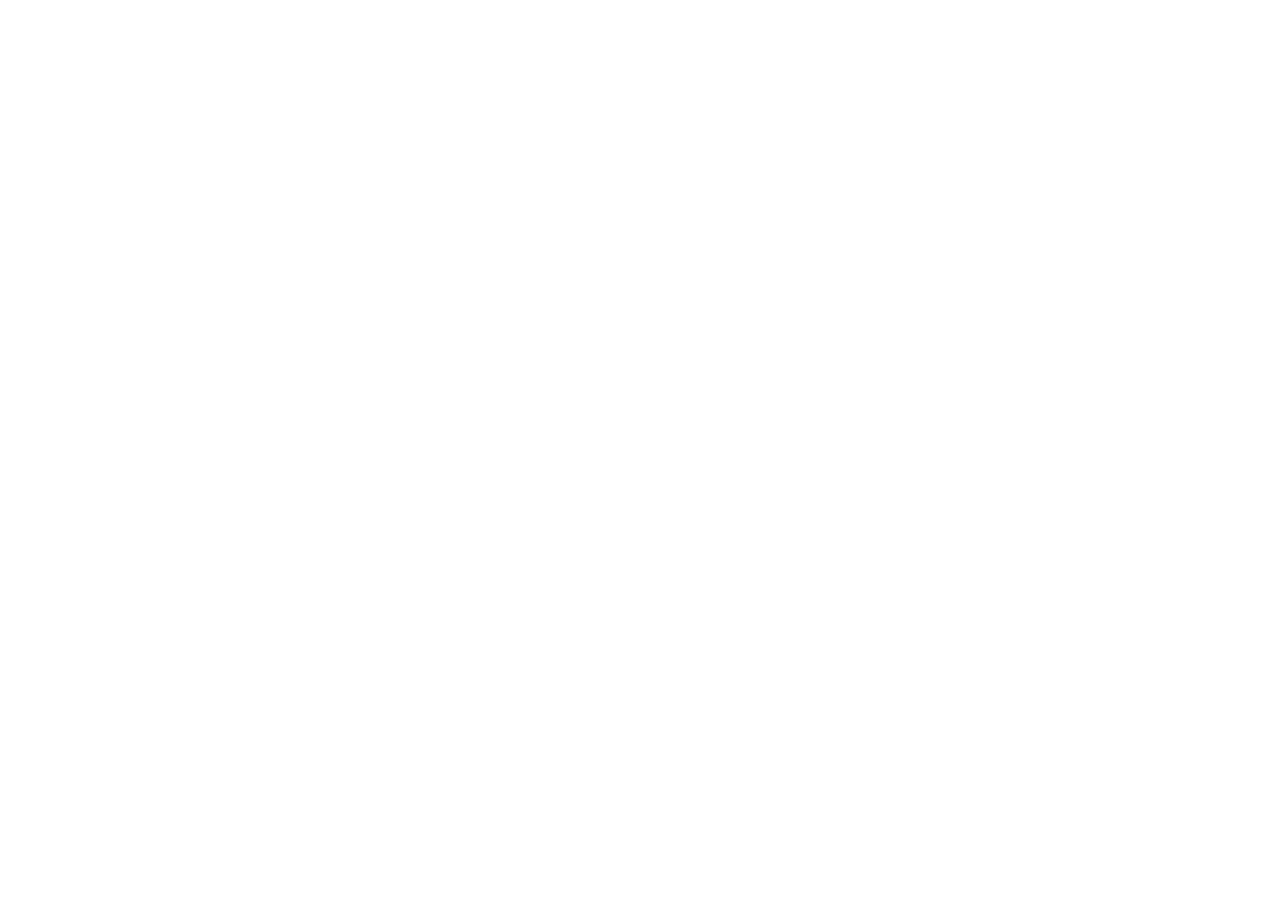
==== Donut-Project.html @ edb8982b "Museum of Candy Project" ====
<!DOCTYPE html>
<html lang="en">

<head>
    <meta charset="UTF-8">
    <meta name="viewport" content="width=device-width, initial-scale=1.0">
    <link rel="stylesheet" href="css/bootstrap.min.css">
    <title>Grid + Flexbox</title>
</head>

<body>

</body>

</html>
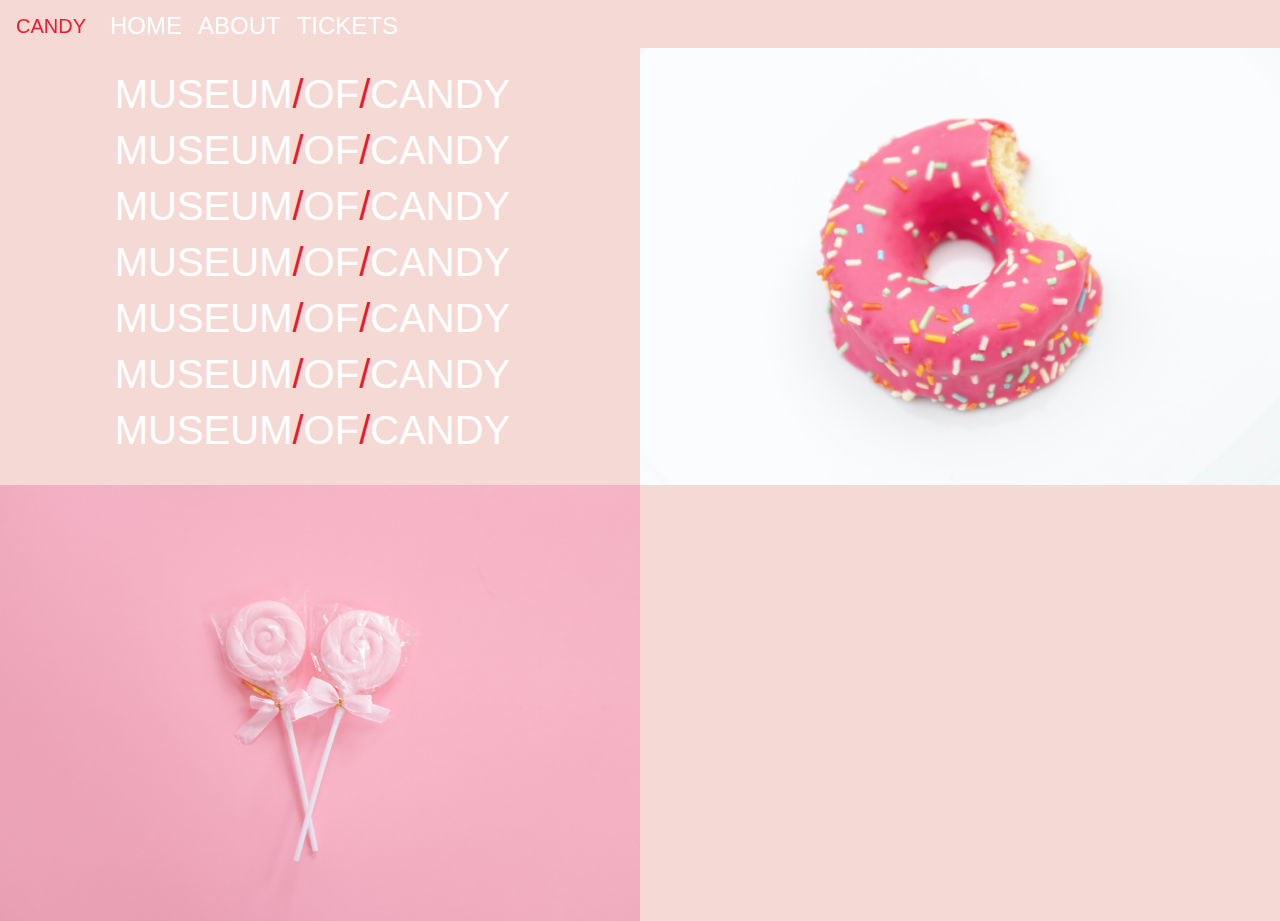
==== commit e01463ea: "Hero Section is added in Project 02" ====
--- a/Donut-Project.html
+++ b/Donut-Project.html
@@ -5,11 +5,69 @@
     <meta charset="UTF-8">
     <meta name="viewport" content="width=device-width, initial-scale=1.0">
     <link rel="stylesheet" href="css/bootstrap.min.css">
-    <title>Grid + Flexbox</title>
+    <link rel="stylesheet" href="css/all.min.css">
+    <link rel="stylesheet" href="css/app.css">
+    <title>Candy Museum</title>
 </head>
 
 <body>
 
+    <nav class="navbar navbar-dark navbar-expand-md py-0 fixed-top" id="mainNavbar">
+        <a href="#" class="navbar-brand">CANDY</a>
+        <button class="navbar-toggler" data-toggle="collapse" data-target="#navLinks" aria-label="Toggle navigation">
+            <span class="navbar-toggler-icon"></span>
+        </button>
+        <div class="collapse navbar-collapse" id="navLinks">
+            <ul class="navbar-nav">
+                <li class="nav-item">
+                    <a href="#" class="nav-link">HOME</a>
+                </li>
+                <li class="nav-item">
+                    <a href="#" class="nav-link">ABOUT</a>
+                </li>
+                <li class="nav-item">
+                    <a href="#" class="nav-link">TICKETS</a>
+                </li>
+            </ul>
+        </div>
+    </nav>
+
+    <section class="container-fluid px-0">
+        <div class="row align-items-center mt-5">
+            <div class="col-lg-6 px-0">
+                <div id="heading-group" class="text-center text-white d-none d-lg-block">
+                    <h1 class="">MUSEUM<span>/</span>OF<span>/</span>CANDY</h1>
+                    <h1 class="">MUSEUM<span>/</span>OF<span>/</span>CANDY</h1>
+                    <h1 class="">MUSEUM<span>/</span>OF<span>/</span>CANDY</h1>
+                    <h1 class="">MUSEUM<span>/</span>OF<span>/</span>CANDY</h1>
+                    <h1 class="">MUSEUM<span>/</span>OF<span>/</span>CANDY</h1>
+                    <h1 class="">MUSEUM<span>/</span>OF<span>/</span>CANDY</h1>
+                    <h1 class="">MUSEUM<span>/</span>OF<span>/</span>CANDY</h1>
+                </div>
+            </div>
+            <div class="col-lg-6 px-0">
+                <img class="img-fluid" src="img/8.jpg" alt="">
+            </div>
+        </div>
+    </section>
+
+    <section class="container-fluid px-0">
+        <div class="row">
+            <div class="col-md-6 px-0">
+                <img class="img-fluid" src="img/10.jpg" alt="">
+            </div>
+            <div class="col-md-6 px-0">
+
+            </div>
+        </div>
+    </section>
+
+
+    <!-- Scripts -->
+    <script src="js/all.min.js"></script>
+    <script src="js/bootstrap.min.js"></script>
+    <script src="js/jquery.min.js"></script>
+    <script src="js/popper.min.js"></script>
 </body>
 
 </html>--- a/css/all.min.css
+++ b/css/all.min.css
@@ -0,0 +1,5 @@
+/*!
+ * Font Awesome Free 5.10.1 by @fontawesome - https://fontawesome.com
+ * License - https://fontawesome.com/license/free (Icons: CC BY 4.0, Fonts: SIL OFL 1.1, Code: MIT License)
+ */
+.fa,.fab,.fad,.fal,.far,.fas{-moz-osx-font-smoothing:grayscale;-webkit-font-smoothing:antialiased;display:inline-block;font-style:normal;font-variant:normal;text-rendering:auto;line-height:1}.fa-lg{font-size:1.33333em;line-height:.75em;vertical-align:-.0667em}.fa-xs{font-size:.75em}.fa-sm{font-size:.875em}.fa-1x{font-size:1em}.fa-2x{font-size:2em}.fa-3x{font-size:3em}.fa-4x{font-size:4em}.fa-5x{font-size:5em}.fa-6x{font-size:6em}.fa-7x{font-size:7em}.fa-8x{font-size:8em}.fa-9x{font-size:9em}.fa-10x{font-size:10em}.fa-fw{text-align:center;width:1.25em}.fa-ul{list-style-type:none;margin-left:2.5em;padding-left:0}.fa-ul>li{position:relative}.fa-li{left:-2em;position:absolute;text-align:center;width:2em;line-height:inherit}.fa-border{border:.08em solid #eee;border-radius:.1em;padding:.2em .25em .15em}.fa-pull-left{float:left}.fa-pull-right{float:right}.fa.fa-pull-left,.fab.fa-pull-left,.fal.fa-pull-left,.far.fa-pull-left,.fas.fa-pull-left{margin-right:.3em}.fa.fa-pull-right,.fab.fa-pull-right,.fal.fa-pull-right,.far.fa-pull-right,.fas.fa-pull-right{margin-left:.3em}.fa-spin{-webkit-animation:fa-spin 2s linear infinite;animation:fa-spin 2s linear infinite}.fa-pulse{-webkit-animation:fa-spin 1s steps(8) infinite;animation:fa-spin 1s steps(8) infinite}@-webkit-keyframes fa-spin{0%{-webkit-transform:rotate(0deg);transform:rotate(0deg)}to{-webkit-transform:rotate(1turn);transform:rotate(1turn)}}@keyframes fa-spin{0%{-webkit-transform:rotate(0deg);transform:rotate(0deg)}to{-webkit-transform:rotate(1turn);transform:rotate(1turn)}}.fa-rotate-90{-ms-filter:"progid:DXImageTransform.Microsoft.BasicImage(rotation=1)";-webkit-transform:rotate(90deg);transform:rotate(90deg)}.fa-rotate-180{-ms-filter:"progid:DXImageTransform.Microsoft.BasicImage(rotation=2)";-webkit-transform:rotate(180deg);transform:rotate(180deg)}.fa-rotate-270{-ms-filter:"progid:DXImageTransform.Microsoft.BasicImage(rotation=3)";-webkit-transform:rotate(270deg);transform:rotate(270deg)}.fa-flip-horizontal{-ms-filter:"progid:DXImageTransform.Microsoft.BasicImage(rotation=0, mirror=1)";-webkit-transform:scaleX(-1);transform:scaleX(-1)}.fa-flip-vertical{-webkit-transform:scaleY(-1);transform:scaleY(-1)}.fa-flip-both,.fa-flip-horizontal.fa-flip-vertical,.fa-flip-vertical{-ms-filter:"progid:DXImageTransform.Microsoft.BasicImage(rotation=2, mirror=1)"}.fa-flip-both,.fa-flip-horizontal.fa-flip-vertical{-webkit-transform:scale(-1);transform:scale(-1)}:root .fa-flip-both,:root .fa-flip-horizontal,:root .fa-flip-vertical,:root .fa-rotate-90,:root .fa-rotate-180,:root .fa-rotate-270{-webkit-filter:none;filter:none}.fa-stack{display:inline-block;height:2em;line-height:2em;position:relative;vertical-align:middle;width:2.5em}.fa-stack-1x,.fa-stack-2x{left:0;position:absolute;text-align:center;width:100%}.fa-stack-1x{line-height:inherit}.fa-stack-2x{font-size:2em}.fa-inverse{color:#fff}.fa-500px:before{content:"\f26e"}.fa-accessible-icon:before{content:"\f368"}.fa-accusoft:before{content:"\f369"}.fa-acquisitions-incorporated:before{content:"\f6af"}.fa-ad:before{content:"\f641"}.fa-address-book:before{content:"\f2b9"}.fa-address-card:before{content:"\f2bb"}.fa-adjust:before{content:"\f042"}.fa-adn:before{content:"\f170"}.fa-adobe:before{content:"\f778"}.fa-adversal:before{content:"\f36a"}.fa-affiliatetheme:before{content:"\f36b"}.fa-air-freshener:before{content:"\f5d0"}.fa-airbnb:before{content:"\f834"}.fa-algolia:before{content:"\f36c"}.fa-align-center:before{content:"\f037"}.fa-align-justify:before{content:"\f039"}.fa-align-left:before{content:"\f036"}.fa-align-right:before{content:"\f038"}.fa-alipay:before{content:"\f642"}.fa-allergies:before{content:"\f461"}.fa-amazon:before{content:"\f270"}.fa-amazon-pay:before{content:"\f42c"}.fa-ambulance:before{content:"\f0f9"}.fa-american-sign-language-interpreting:before{content:"\f2a3"}.fa-amilia:before{content:"\f36d"}.fa-anchor:before{content:"\f13d"}.fa-android:before{content:"\f17b"}.fa-angellist:before{content:"\f209"}.fa-angle-double-down:before{content:"\f103"}.fa-angle-double-left:before{content:"\f100"}.fa-angle-double-right:before{content:"\f101"}.fa-angle-double-up:before{content:"\f102"}.fa-angle-down:before{content:"\f107"}.fa-angle-left:before{content:"\f104"}.fa-angle-right:before{content:"\f105"}.fa-angle-up:before{content:"\f106"}.fa-angry:before{content:"\f556"}.fa-angrycreative:before{content:"\f36e"}.fa-angular:before{content:"\f420"}.fa-ankh:before{content:"\f644"}.fa-app-store:before{content:"\f36f"}.fa-app-store-ios:before{content:"\f370"}.fa-apper:before{content:"\f371"}.fa-apple:before{content:"\f179"}.fa-apple-alt:before{content:"\f5d1"}.fa-apple-pay:before{content:"\f415"}.fa-archive:before{content:"\f187"}.fa-archway:before{content:"\f557"}.fa-arrow-alt-circle-down:before{content:"\f358"}.fa-arrow-alt-circle-left:before{content:"\f359"}.fa-arrow-alt-circle-right:before{content:"\f35a"}.fa-arrow-alt-circle-up:before{content:"\f35b"}.fa-arrow-circle-down:before{content:"\f0ab"}.fa-arrow-circle-left:before{content:"\f0a8"}.fa-arrow-circle-right:before{content:"\f0a9"}.fa-arrow-circle-up:before{content:"\f0aa"}.fa-arrow-down:before{content:"\f063"}.fa-arrow-left:before{content:"\f060"}.fa-arrow-right:before{content:"\f061"}.fa-arrow-up:before{content:"\f062"}.fa-arrows-alt:before{content:"\f0b2"}.fa-arrows-alt-h:before{content:"\f337"}.fa-arrows-alt-v:before{content:"\f338"}.fa-artstation:before{content:"\f77a"}.fa-assistive-listening-systems:before{content:"\f2a2"}.fa-asterisk:before{content:"\f069"}.fa-asymmetrik:before{content:"\f372"}.fa-at:before{content:"\f1fa"}.fa-atlas:before{content:"\f558"}.fa-atlassian:before{content:"\f77b"}.fa-atom:before{content:"\f5d2"}.fa-audible:before{content:"\f373"}.fa-audio-description:before{content:"\f29e"}.fa-autoprefixer:before{content:"\f41c"}.fa-avianex:before{content:"\f374"}.fa-aviato:before{content:"\f421"}.fa-award:before{content:"\f559"}.fa-aws:before{content:"\f375"}.fa-baby:before{content:"\f77c"}.fa-baby-carriage:before{content:"\f77d"}.fa-backspace:before{content:"\f55a"}.fa-backward:before{content:"\f04a"}.fa-bacon:before{content:"\f7e5"}.fa-balance-scale:before{content:"\f24e"}.fa-balance-scale-left:before{content:"\f515"}.fa-balance-scale-right:before{content:"\f516"}.fa-ban:before{content:"\f05e"}.fa-band-aid:before{content:"\f462"}.fa-bandcamp:before{content:"\f2d5"}.fa-barcode:before{content:"\f02a"}.fa-bars:before{content:"\f0c9"}.fa-baseball-ball:before{content:"\f433"}.fa-basketball-ball:before{content:"\f434"}.fa-bath:before{content:"\f2cd"}.fa-battery-empty:before{content:"\f244"}.fa-battery-full:before{content:"\f240"}.fa-battery-half:before{content:"\f242"}.fa-battery-quarter:before{content:"\f243"}.fa-battery-three-quarters:before{content:"\f241"}.fa-battle-net:before{content:"\f835"}.fa-bed:before{content:"\f236"}.fa-beer:before{content:"\f0fc"}.fa-behance:before{content:"\f1b4"}.fa-behance-square:before{content:"\f1b5"}.fa-bell:before{content:"\f0f3"}.fa-bell-slash:before{content:"\f1f6"}.fa-bezier-curve:before{content:"\f55b"}.fa-bible:before{content:"\f647"}.fa-bicycle:before{content:"\f206"}.fa-biking:before{content:"\f84a"}.fa-bimobject:before{content:"\f378"}.fa-binoculars:before{content:"\f1e5"}.fa-biohazard:before{content:"\f780"}.fa-birthday-cake:before{content:"\f1fd"}.fa-bitbucket:before{content:"\f171"}.fa-bitcoin:before{content:"\f379"}.fa-bity:before{content:"\f37a"}.fa-black-tie:before{content:"\f27e"}.fa-blackberry:before{content:"\f37b"}.fa-blender:before{content:"\f517"}.fa-blender-phone:before{content:"\f6b6"}.fa-blind:before{content:"\f29d"}.fa-blog:before{content:"\f781"}.fa-blogger:before{content:"\f37c"}.fa-blogger-b:before{content:"\f37d"}.fa-bluetooth:before{content:"\f293"}.fa-bluetooth-b:before{content:"\f294"}.fa-bold:before{content:"\f032"}.fa-bolt:before{content:"\f0e7"}.fa-bomb:before{content:"\f1e2"}.fa-bone:before{content:"\f5d7"}.fa-bong:before{content:"\f55c"}.fa-book:before{content:"\f02d"}.fa-book-dead:before{content:"\f6b7"}.fa-book-medical:before{content:"\f7e6"}.fa-book-open:before{content:"\f518"}.fa-book-reader:before{content:"\f5da"}.fa-bookmark:before{content:"\f02e"}.fa-bootstrap:before{content:"\f836"}.fa-border-all:before{content:"\f84c"}.fa-border-none:before{content:"\f850"}.fa-border-style:before{content:"\f853"}.fa-bowling-ball:before{content:"\f436"}.fa-box:before{content:"\f466"}.fa-box-open:before{content:"\f49e"}.fa-boxes:before{content:"\f468"}.fa-braille:before{content:"\f2a1"}.fa-brain:before{content:"\f5dc"}.fa-bread-slice:before{content:"\f7ec"}.fa-briefcase:before{content:"\f0b1"}.fa-briefcase-medical:before{content:"\f469"}.fa-broadcast-tower:before{content:"\f519"}.fa-broom:before{content:"\f51a"}.fa-brush:before{content:"\f55d"}.fa-btc:before{content:"\f15a"}.fa-buffer:before{content:"\f837"}.fa-bug:before{content:"\f188"}.fa-building:before{content:"\f1ad"}.fa-bullhorn:before{content:"\f0a1"}.fa-bullseye:before{content:"\f140"}.fa-burn:before{content:"\f46a"}.fa-buromobelexperte:before{content:"\f37f"}.fa-bus:before{content:"\f207"}.fa-bus-alt:before{content:"\f55e"}.fa-business-time:before{content:"\f64a"}.fa-buysellads:before{content:"\f20d"}.fa-calculator:before{content:"\f1ec"}.fa-calendar:before{content:"\f133"}.fa-calendar-alt:before{content:"\f073"}.fa-calendar-check:before{content:"\f274"}.fa-calendar-day:before{content:"\f783"}.fa-calendar-minus:before{content:"\f272"}.fa-calendar-plus:before{content:"\f271"}.fa-calendar-times:before{content:"\f273"}.fa-calendar-week:before{content:"\f784"}.fa-camera:before{content:"\f030"}.fa-camera-retro:before{content:"\f083"}.fa-campground:before{content:"\f6bb"}.fa-canadian-maple-leaf:before{content:"\f785"}.fa-candy-cane:before{content:"\f786"}.fa-cannabis:before{content:"\f55f"}.fa-capsules:before{content:"\f46b"}.fa-car:before{content:"\f1b9"}.fa-car-alt:before{content:"\f5de"}.fa-car-battery:before{content:"\f5df"}.fa-car-crash:before{content:"\f5e1"}.fa-car-side:before{content:"\f5e4"}.fa-caret-down:before{content:"\f0d7"}.fa-caret-left:before{content:"\f0d9"}.fa-caret-right:before{content:"\f0da"}.fa-caret-square-down:before{content:"\f150"}.fa-caret-square-left:before{content:"\f191"}.fa-caret-square-right:before{content:"\f152"}.fa-caret-square-up:before{content:"\f151"}.fa-caret-up:before{content:"\f0d8"}.fa-carrot:before{content:"\f787"}.fa-cart-arrow-down:before{content:"\f218"}.fa-cart-plus:before{content:"\f217"}.fa-cash-register:before{content:"\f788"}.fa-cat:before{content:"\f6be"}.fa-cc-amazon-pay:before{content:"\f42d"}.fa-cc-amex:before{content:"\f1f3"}.fa-cc-apple-pay:before{content:"\f416"}.fa-cc-diners-club:before{content:"\f24c"}.fa-cc-discover:before{content:"\f1f2"}.fa-cc-jcb:before{content:"\f24b"}.fa-cc-mastercard:before{content:"\f1f1"}.fa-cc-paypal:before{content:"\f1f4"}.fa-cc-stripe:before{content:"\f1f5"}.fa-cc-visa:before{content:"\f1f0"}.fa-centercode:before{content:"\f380"}.fa-centos:before{content:"\f789"}.fa-certificate:before{content:"\f0a3"}.fa-chair:before{content:"\f6c0"}.fa-chalkboard:before{content:"\f51b"}.fa-chalkboard-teacher:before{content:"\f51c"}.fa-charging-station:before{content:"\f5e7"}.fa-chart-area:before{content:"\f1fe"}.fa-chart-bar:before{content:"\f080"}.fa-chart-line:before{content:"\f201"}.fa-chart-pie:before{content:"\f200"}.fa-check:before{content:"\f00c"}.fa-check-circle:before{content:"\f058"}.fa-check-double:before{content:"\f560"}.fa-check-square:before{content:"\f14a"}.fa-cheese:before{content:"\f7ef"}.fa-chess:before{content:"\f439"}.fa-chess-bishop:before{content:"\f43a"}.fa-chess-board:before{content:"\f43c"}.fa-chess-king:before{content:"\f43f"}.fa-chess-knight:before{content:"\f441"}.fa-chess-pawn:before{content:"\f443"}.fa-chess-queen:before{content:"\f445"}.fa-chess-rook:before{content:"\f447"}.fa-chevron-circle-down:before{content:"\f13a"}.fa-chevron-circle-left:before{content:"\f137"}.fa-chevron-circle-right:before{content:"\f138"}.fa-chevron-circle-up:before{content:"\f139"}.fa-chevron-down:before{content:"\f078"}.fa-chevron-left:before{content:"\f053"}.fa-chevron-right:before{content:"\f054"}.fa-chevron-up:before{content:"\f077"}.fa-child:before{content:"\f1ae"}.fa-chrome:before{content:"\f268"}.fa-chromecast:before{content:"\f838"}.fa-church:before{content:"\f51d"}.fa-circle:before{content:"\f111"}.fa-circle-notch:before{content:"\f1ce"}.fa-city:before{content:"\f64f"}.fa-clinic-medical:before{content:"\f7f2"}.fa-clipboard:before{content:"\f328"}.fa-clipboard-check:before{content:"\f46c"}.fa-clipboard-list:before{content:"\f46d"}.fa-clock:before{content:"\f017"}.fa-clone:before{content:"\f24d"}.fa-closed-captioning:before{content:"\f20a"}.fa-cloud:before{content:"\f0c2"}.fa-cloud-download-alt:before{content:"\f381"}.fa-cloud-meatball:before{content:"\f73b"}.fa-cloud-moon:before{content:"\f6c3"}.fa-cloud-moon-rain:before{content:"\f73c"}.fa-cloud-rain:before{content:"\f73d"}.fa-cloud-showers-heavy:before{content:"\f740"}.fa-cloud-sun:before{content:"\f6c4"}.fa-cloud-sun-rain:before{content:"\f743"}.fa-cloud-upload-alt:before{content:"\f382"}.fa-cloudscale:before{content:"\f383"}.fa-cloudsmith:before{content:"\f384"}.fa-cloudversify:before{content:"\f385"}.fa-cocktail:before{content:"\f561"}.fa-code:before{content:"\f121"}.fa-code-branch:before{content:"\f126"}.fa-codepen:before{content:"\f1cb"}.fa-codiepie:before{content:"\f284"}.fa-coffee:before{content:"\f0f4"}.fa-cog:before{content:"\f013"}.fa-cogs:before{content:"\f085"}.fa-coins:before{content:"\f51e"}.fa-columns:before{content:"\f0db"}.fa-comment:before{content:"\f075"}.fa-comment-alt:before{content:"\f27a"}.fa-comment-dollar:before{content:"\f651"}.fa-comment-dots:before{content:"\f4ad"}.fa-comment-medical:before{content:"\f7f5"}.fa-comment-slash:before{content:"\f4b3"}.fa-comments:before{content:"\f086"}.fa-comments-dollar:before{content:"\f653"}.fa-compact-disc:before{content:"\f51f"}.fa-compass:before{content:"\f14e"}.fa-compress:before{content:"\f066"}.fa-compress-arrows-alt:before{content:"\f78c"}.fa-concierge-bell:before{content:"\f562"}.fa-confluence:before{content:"\f78d"}.fa-connectdevelop:before{content:"\f20e"}.fa-contao:before{content:"\f26d"}.fa-cookie:before{content:"\f563"}.fa-cookie-bite:before{content:"\f564"}.fa-copy:before{content:"\f0c5"}.fa-copyright:before{content:"\f1f9"}.fa-cotton-bureau:before{content:"\f89e"}.fa-couch:before{content:"\f4b8"}.fa-cpanel:before{content:"\f388"}.fa-creative-commons:before{content:"\f25e"}.fa-creative-commons-by:before{content:"\f4e7"}.fa-creative-commons-nc:before{content:"\f4e8"}.fa-creative-commons-nc-eu:before{content:"\f4e9"}.fa-creative-commons-nc-jp:before{content:"\f4ea"}.fa-creative-commons-nd:before{content:"\f4eb"}.fa-creative-commons-pd:before{content:"\f4ec"}.fa-creative-commons-pd-alt:before{content:"\f4ed"}.fa-creative-commons-remix:before{content:"\f4ee"}.fa-creative-commons-sa:before{content:"\f4ef"}.fa-creative-commons-sampling:before{content:"\f4f0"}.fa-creative-commons-sampling-plus:before{content:"\f4f1"}.fa-creative-commons-share:before{content:"\f4f2"}.fa-creative-commons-zero:before{content:"\f4f3"}.fa-credit-card:before{content:"\f09d"}.fa-critical-role:before{content:"\f6c9"}.fa-crop:before{content:"\f125"}.fa-crop-alt:before{content:"\f565"}.fa-cross:before{content:"\f654"}.fa-crosshairs:before{content:"\f05b"}.fa-crow:before{content:"\f520"}.fa-crown:before{content:"\f521"}.fa-crutch:before{content:"\f7f7"}.fa-css3:before{content:"\f13c"}.fa-css3-alt:before{content:"\f38b"}.fa-cube:before{content:"\f1b2"}.fa-cubes:before{content:"\f1b3"}.fa-cut:before{content:"\f0c4"}.fa-cuttlefish:before{content:"\f38c"}.fa-d-and-d:before{content:"\f38d"}.fa-d-and-d-beyond:before{content:"\f6ca"}.fa-dashcube:before{content:"\f210"}.fa-database:before{content:"\f1c0"}.fa-deaf:before{content:"\f2a4"}.fa-delicious:before{content:"\f1a5"}.fa-democrat:before{content:"\f747"}.fa-deploydog:before{content:"\f38e"}.fa-deskpro:before{content:"\f38f"}.fa-desktop:before{content:"\f108"}.fa-dev:before{content:"\f6cc"}.fa-deviantart:before{content:"\f1bd"}.fa-dharmachakra:before{content:"\f655"}.fa-dhl:before{content:"\f790"}.fa-diagnoses:before{content:"\f470"}.fa-diaspora:before{content:"\f791"}.fa-dice:before{content:"\f522"}.fa-dice-d20:before{content:"\f6cf"}.fa-dice-d6:before{content:"\f6d1"}.fa-dice-five:before{content:"\f523"}.fa-dice-four:before{content:"\f524"}.fa-dice-one:before{content:"\f525"}.fa-dice-six:before{content:"\f526"}.fa-dice-three:before{content:"\f527"}.fa-dice-two:before{content:"\f528"}.fa-digg:before{content:"\f1a6"}.fa-digital-ocean:before{content:"\f391"}.fa-digital-tachograph:before{content:"\f566"}.fa-directions:before{content:"\f5eb"}.fa-discord:before{content:"\f392"}.fa-discourse:before{content:"\f393"}.fa-divide:before{content:"\f529"}.fa-dizzy:before{content:"\f567"}.fa-dna:before{content:"\f471"}.fa-dochub:before{content:"\f394"}.fa-docker:before{content:"\f395"}.fa-dog:before{content:"\f6d3"}.fa-dollar-sign:before{content:"\f155"}.fa-dolly:before{content:"\f472"}.fa-dolly-flatbed:before{content:"\f474"}.fa-donate:before{content:"\f4b9"}.fa-door-closed:before{content:"\f52a"}.fa-door-open:before{content:"\f52b"}.fa-dot-circle:before{content:"\f192"}.fa-dove:before{content:"\f4ba"}.fa-download:before{content:"\f019"}.fa-draft2digital:before{content:"\f396"}.fa-drafting-compass:before{content:"\f568"}.fa-dragon:before{content:"\f6d5"}.fa-draw-polygon:before{content:"\f5ee"}.fa-dribbble:before{content:"\f17d"}.fa-dribbble-square:before{content:"\f397"}.fa-dropbox:before{content:"\f16b"}.fa-drum:before{content:"\f569"}.fa-drum-steelpan:before{content:"\f56a"}.fa-drumstick-bite:before{content:"\f6d7"}.fa-drupal:before{content:"\f1a9"}.fa-dumbbell:before{content:"\f44b"}.fa-dumpster:before{content:"\f793"}.fa-dumpster-fire:before{content:"\f794"}.fa-dungeon:before{content:"\f6d9"}.fa-dyalog:before{content:"\f399"}.fa-earlybirds:before{content:"\f39a"}.fa-ebay:before{content:"\f4f4"}.fa-edge:before{content:"\f282"}.fa-edit:before{content:"\f044"}.fa-egg:before{content:"\f7fb"}.fa-eject:before{content:"\f052"}.fa-elementor:before{content:"\f430"}.fa-ellipsis-h:before{content:"\f141"}.fa-ellipsis-v:before{content:"\f142"}.fa-ello:before{content:"\f5f1"}.fa-ember:before{content:"\f423"}.fa-empire:before{content:"\f1d1"}.fa-envelope:before{content:"\f0e0"}.fa-envelope-open:before{content:"\f2b6"}.fa-envelope-open-text:before{content:"\f658"}.fa-envelope-square:before{content:"\f199"}.fa-envira:before{content:"\f299"}.fa-equals:before{content:"\f52c"}.fa-eraser:before{content:"\f12d"}.fa-erlang:before{content:"\f39d"}.fa-ethereum:before{content:"\f42e"}.fa-ethernet:before{content:"\f796"}.fa-etsy:before{content:"\f2d7"}.fa-euro-sign:before{content:"\f153"}.fa-evernote:before{content:"\f839"}.fa-exchange-alt:before{content:"\f362"}.fa-exclamation:before{content:"\f12a"}.fa-exclamation-circle:before{content:"\f06a"}.fa-exclamation-triangle:before{content:"\f071"}.fa-expand:before{content:"\f065"}.fa-expand-arrows-alt:before{content:"\f31e"}.fa-expeditedssl:before{content:"\f23e"}.fa-external-link-alt:before{content:"\f35d"}.fa-external-link-square-alt:before{content:"\f360"}.fa-eye:before{content:"\f06e"}.fa-eye-dropper:before{content:"\f1fb"}.fa-eye-slash:before{content:"\f070"}.fa-facebook:before{content:"\f09a"}.fa-facebook-f:before{content:"\f39e"}.fa-facebook-messenger:before{content:"\f39f"}.fa-facebook-square:before{content:"\f082"}.fa-fan:before{content:"\f863"}.fa-fantasy-flight-games:before{content:"\f6dc"}.fa-fast-backward:before{content:"\f049"}.fa-fast-forward:before{content:"\f050"}.fa-fax:before{content:"\f1ac"}.fa-feather:before{content:"\f52d"}.fa-feather-alt:before{content:"\f56b"}.fa-fedex:before{content:"\f797"}.fa-fedora:before{content:"\f798"}.fa-female:before{content:"\f182"}.fa-fighter-jet:before{content:"\f0fb"}.fa-figma:before{content:"\f799"}.fa-file:before{content:"\f15b"}.fa-file-alt:before{content:"\f15c"}.fa-file-archive:before{content:"\f1c6"}.fa-file-audio:before{content:"\f1c7"}.fa-file-code:before{content:"\f1c9"}.fa-file-contract:before{content:"\f56c"}.fa-file-csv:before{content:"\f6dd"}.fa-file-download:before{content:"\f56d"}.fa-file-excel:before{content:"\f1c3"}.fa-file-export:before{content:"\f56e"}.fa-file-image:before{content:"\f1c5"}.fa-file-import:before{content:"\f56f"}.fa-file-invoice:before{content:"\f570"}.fa-file-invoice-dollar:before{content:"\f571"}.fa-file-medical:before{content:"\f477"}.fa-file-medical-alt:before{content:"\f478"}.fa-file-pdf:before{content:"\f1c1"}.fa-file-powerpoint:before{content:"\f1c4"}.fa-file-prescription:before{content:"\f572"}.fa-file-signature:before{content:"\f573"}.fa-file-upload:before{content:"\f574"}.fa-file-video:before{content:"\f1c8"}.fa-file-word:before{content:"\f1c2"}.fa-fill:before{content:"\f575"}.fa-fill-drip:before{content:"\f576"}.fa-film:before{content:"\f008"}.fa-filter:before{content:"\f0b0"}.fa-fingerprint:before{content:"\f577"}.fa-fire:before{content:"\f06d"}.fa-fire-alt:before{content:"\f7e4"}.fa-fire-extinguisher:before{content:"\f134"}.fa-firefox:before{content:"\f269"}.fa-first-aid:before{content:"\f479"}.fa-first-order:before{content:"\f2b0"}.fa-first-order-alt:before{content:"\f50a"}.fa-firstdraft:before{content:"\f3a1"}.fa-fish:before{content:"\f578"}.fa-fist-raised:before{content:"\f6de"}.fa-flag:before{content:"\f024"}.fa-flag-checkered:before{content:"\f11e"}.fa-flag-usa:before{content:"\f74d"}.fa-flask:before{content:"\f0c3"}.fa-flickr:before{content:"\f16e"}.fa-flipboard:before{content:"\f44d"}.fa-flushed:before{content:"\f579"}.fa-fly:before{content:"\f417"}.fa-folder:before{content:"\f07b"}.fa-folder-minus:before{content:"\f65d"}.fa-folder-open:before{content:"\f07c"}.fa-folder-plus:before{content:"\f65e"}.fa-font:before{content:"\f031"}.fa-font-awesome:before{content:"\f2b4"}.fa-font-awesome-alt:before{content:"\f35c"}.fa-font-awesome-flag:before{content:"\f425"}.fa-font-awesome-logo-full:before{content:"\f4e6"}.fa-fonticons:before{content:"\f280"}.fa-fonticons-fi:before{content:"\f3a2"}.fa-football-ball:before{content:"\f44e"}.fa-fort-awesome:before{content:"\f286"}.fa-fort-awesome-alt:before{content:"\f3a3"}.fa-forumbee:before{content:"\f211"}.fa-forward:before{content:"\f04e"}.fa-foursquare:before{content:"\f180"}.fa-free-code-camp:before{content:"\f2c5"}.fa-freebsd:before{content:"\f3a4"}.fa-frog:before{content:"\f52e"}.fa-frown:before{content:"\f119"}.fa-frown-open:before{content:"\f57a"}.fa-fulcrum:before{content:"\f50b"}.fa-funnel-dollar:before{content:"\f662"}.fa-futbol:before{content:"\f1e3"}.fa-galactic-republic:before{content:"\f50c"}.fa-galactic-senate:before{content:"\f50d"}.fa-gamepad:before{content:"\f11b"}.fa-gas-pump:before{content:"\f52f"}.fa-gavel:before{content:"\f0e3"}.fa-gem:before{content:"\f3a5"}.fa-genderless:before{content:"\f22d"}.fa-get-pocket:before{content:"\f265"}.fa-gg:before{content:"\f260"}.fa-gg-circle:before{content:"\f261"}.fa-ghost:before{content:"\f6e2"}.fa-gift:before{content:"\f06b"}.fa-gifts:before{content:"\f79c"}.fa-git:before{content:"\f1d3"}.fa-git-alt:before{content:"\f841"}.fa-git-square:before{content:"\f1d2"}.fa-github:before{content:"\f09b"}.fa-github-alt:before{content:"\f113"}.fa-github-square:before{content:"\f092"}.fa-gitkraken:before{content:"\f3a6"}.fa-gitlab:before{content:"\f296"}.fa-gitter:before{content:"\f426"}.fa-glass-cheers:before{content:"\f79f"}.fa-glass-martini:before{content:"\f000"}.fa-glass-martini-alt:before{content:"\f57b"}.fa-glass-whiskey:before{content:"\f7a0"}.fa-glasses:before{content:"\f530"}.fa-glide:before{content:"\f2a5"}.fa-glide-g:before{content:"\f2a6"}.fa-globe:before{content:"\f0ac"}.fa-globe-africa:before{content:"\f57c"}.fa-globe-americas:before{content:"\f57d"}.fa-globe-asia:before{content:"\f57e"}.fa-globe-europe:before{content:"\f7a2"}.fa-gofore:before{content:"\f3a7"}.fa-golf-ball:before{content:"\f450"}.fa-goodreads:before{content:"\f3a8"}.fa-goodreads-g:before{content:"\f3a9"}.fa-google:before{content:"\f1a0"}.fa-google-drive:before{content:"\f3aa"}.fa-google-play:before{content:"\f3ab"}.fa-google-plus:before{content:"\f2b3"}.fa-google-plus-g:before{content:"\f0d5"}.fa-google-plus-square:before{content:"\f0d4"}.fa-google-wallet:before{content:"\f1ee"}.fa-gopuram:before{content:"\f664"}.fa-graduation-cap:before{content:"\f19d"}.fa-gratipay:before{content:"\f184"}.fa-grav:before{content:"\f2d6"}.fa-greater-than:before{content:"\f531"}.fa-greater-than-equal:before{content:"\f532"}.fa-grimace:before{content:"\f57f"}.fa-grin:before{content:"\f580"}.fa-grin-alt:before{content:"\f581"}.fa-grin-beam:before{content:"\f582"}.fa-grin-beam-sweat:before{content:"\f583"}.fa-grin-hearts:before{content:"\f584"}.fa-grin-squint:before{content:"\f585"}.fa-grin-squint-tears:before{content:"\f586"}.fa-grin-stars:before{content:"\f587"}.fa-grin-tears:before{content:"\f588"}.fa-grin-tongue:before{content:"\f589"}.fa-grin-tongue-squint:before{content:"\f58a"}.fa-grin-tongue-wink:before{content:"\f58b"}.fa-grin-wink:before{content:"\f58c"}.fa-grip-horizontal:before{content:"\f58d"}.fa-grip-lines:before{content:"\f7a4"}.fa-grip-lines-vertical:before{content:"\f7a5"}.fa-grip-vertical:before{content:"\f58e"}.fa-gripfire:before{content:"\f3ac"}.fa-grunt:before{content:"\f3ad"}.fa-guitar:before{content:"\f7a6"}.fa-gulp:before{content:"\f3ae"}.fa-h-square:before{content:"\f0fd"}.fa-hacker-news:before{content:"\f1d4"}.fa-hacker-news-square:before{content:"\f3af"}.fa-hackerrank:before{content:"\f5f7"}.fa-hamburger:before{content:"\f805"}.fa-hammer:before{content:"\f6e3"}.fa-hamsa:before{content:"\f665"}.fa-hand-holding:before{content:"\f4bd"}.fa-hand-holding-heart:before{content:"\f4be"}.fa-hand-holding-usd:before{content:"\f4c0"}.fa-hand-lizard:before{content:"\f258"}.fa-hand-middle-finger:before{content:"\f806"}.fa-hand-paper:before{content:"\f256"}.fa-hand-peace:before{content:"\f25b"}.fa-hand-point-down:before{content:"\f0a7"}.fa-hand-point-left:before{content:"\f0a5"}.fa-hand-point-right:before{content:"\f0a4"}.fa-hand-point-up:before{content:"\f0a6"}.fa-hand-pointer:before{content:"\f25a"}.fa-hand-rock:before{content:"\f255"}.fa-hand-scissors:before{content:"\f257"}.fa-hand-spock:before{content:"\f259"}.fa-hands:before{content:"\f4c2"}.fa-hands-helping:before{content:"\f4c4"}.fa-handshake:before{content:"\f2b5"}.fa-hanukiah:before{content:"\f6e6"}.fa-hard-hat:before{content:"\f807"}.fa-hashtag:before{content:"\f292"}.fa-hat-wizard:before{content:"\f6e8"}.fa-haykal:before{content:"\f666"}.fa-hdd:before{content:"\f0a0"}.fa-heading:before{content:"\f1dc"}.fa-headphones:before{content:"\f025"}.fa-headphones-alt:before{content:"\f58f"}.fa-headset:before{content:"\f590"}.fa-heart:before{content:"\f004"}.fa-heart-broken:before{content:"\f7a9"}.fa-heartbeat:before{content:"\f21e"}.fa-helicopter:before{content:"\f533"}.fa-highlighter:before{content:"\f591"}.fa-hiking:before{content:"\f6ec"}.fa-hippo:before{content:"\f6ed"}.fa-hips:before{content:"\f452"}.fa-hire-a-helper:before{content:"\f3b0"}.fa-history:before{content:"\f1da"}.fa-hockey-puck:before{content:"\f453"}.fa-holly-berry:before{content:"\f7aa"}.fa-home:before{content:"\f015"}.fa-hooli:before{content:"\f427"}.fa-hornbill:before{content:"\f592"}.fa-horse:before{content:"\f6f0"}.fa-horse-head:before{content:"\f7ab"}.fa-hospital:before{content:"\f0f8"}.fa-hospital-alt:before{content:"\f47d"}.fa-hospital-symbol:before{content:"\f47e"}.fa-hot-tub:before{content:"\f593"}.fa-hotdog:before{content:"\f80f"}.fa-hotel:before{content:"\f594"}.fa-hotjar:before{content:"\f3b1"}.fa-hourglass:before{content:"\f254"}.fa-hourglass-end:before{content:"\f253"}.fa-hourglass-half:before{content:"\f252"}.fa-hourglass-start:before{content:"\f251"}.fa-house-damage:before{content:"\f6f1"}.fa-houzz:before{content:"\f27c"}.fa-hryvnia:before{content:"\f6f2"}.fa-html5:before{content:"\f13b"}.fa-hubspot:before{content:"\f3b2"}.fa-i-cursor:before{content:"\f246"}.fa-ice-cream:before{content:"\f810"}.fa-icicles:before{content:"\f7ad"}.fa-icons:before{content:"\f86d"}.fa-id-badge:before{content:"\f2c1"}.fa-id-card:before{content:"\f2c2"}.fa-id-card-alt:before{content:"\f47f"}.fa-igloo:before{content:"\f7ae"}.fa-image:before{content:"\f03e"}.fa-images:before{content:"\f302"}.fa-imdb:before{content:"\f2d8"}.fa-inbox:before{content:"\f01c"}.fa-indent:before{content:"\f03c"}.fa-industry:before{content:"\f275"}.fa-infinity:before{content:"\f534"}.fa-info:before{content:"\f129"}.fa-info-circle:before{content:"\f05a"}.fa-instagram:before{content:"\f16d"}.fa-intercom:before{content:"\f7af"}.fa-internet-explorer:before{content:"\f26b"}.fa-invision:before{content:"\f7b0"}.fa-ioxhost:before{content:"\f208"}.fa-italic:before{content:"\f033"}.fa-itch-io:before{content:"\f83a"}.fa-itunes:before{content:"\f3b4"}.fa-itunes-note:before{content:"\f3b5"}.fa-java:before{content:"\f4e4"}.fa-jedi:before{content:"\f669"}.fa-jedi-order:before{content:"\f50e"}.fa-jenkins:before{content:"\f3b6"}.fa-jira:before{content:"\f7b1"}.fa-joget:before{content:"\f3b7"}.fa-joint:before{content:"\f595"}.fa-joomla:before{content:"\f1aa"}.fa-journal-whills:before{content:"\f66a"}.fa-js:before{content:"\f3b8"}.fa-js-square:before{content:"\f3b9"}.fa-jsfiddle:before{content:"\f1cc"}.fa-kaaba:before{content:"\f66b"}.fa-kaggle:before{content:"\f5fa"}.fa-key:before{content:"\f084"}.fa-keybase:before{content:"\f4f5"}.fa-keyboard:before{content:"\f11c"}.fa-keycdn:before{content:"\f3ba"}.fa-khanda:before{content:"\f66d"}.fa-kickstarter:before{content:"\f3bb"}.fa-kickstarter-k:before{content:"\f3bc"}.fa-kiss:before{content:"\f596"}.fa-kiss-beam:before{content:"\f597"}.fa-kiss-wink-heart:before{content:"\f598"}.fa-kiwi-bird:before{content:"\f535"}.fa-korvue:before{content:"\f42f"}.fa-landmark:before{content:"\f66f"}.fa-language:before{content:"\f1ab"}.fa-laptop:before{content:"\f109"}.fa-laptop-code:before{content:"\f5fc"}.fa-laptop-medical:before{content:"\f812"}.fa-laravel:before{content:"\f3bd"}.fa-lastfm:before{content:"\f202"}.fa-lastfm-square:before{content:"\f203"}.fa-laugh:before{content:"\f599"}.fa-laugh-beam:before{content:"\f59a"}.fa-laugh-squint:before{content:"\f59b"}.fa-laugh-wink:before{content:"\f59c"}.fa-layer-group:before{content:"\f5fd"}.fa-leaf:before{content:"\f06c"}.fa-leanpub:before{content:"\f212"}.fa-lemon:before{content:"\f094"}.fa-less:before{content:"\f41d"}.fa-less-than:before{content:"\f536"}.fa-less-than-equal:before{content:"\f537"}.fa-level-down-alt:before{content:"\f3be"}.fa-level-up-alt:before{content:"\f3bf"}.fa-life-ring:before{content:"\f1cd"}.fa-lightbulb:before{content:"\f0eb"}.fa-line:before{content:"\f3c0"}.fa-link:before{content:"\f0c1"}.fa-linkedin:before{content:"\f08c"}.fa-linkedin-in:before{content:"\f0e1"}.fa-linode:before{content:"\f2b8"}.fa-linux:before{content:"\f17c"}.fa-lira-sign:before{content:"\f195"}.fa-list:before{content:"\f03a"}.fa-list-alt:before{content:"\f022"}.fa-list-ol:before{content:"\f0cb"}.fa-list-ul:before{content:"\f0ca"}.fa-location-arrow:before{content:"\f124"}.fa-lock:before{content:"\f023"}.fa-lock-open:before{content:"\f3c1"}.fa-long-arrow-alt-down:before{content:"\f309"}.fa-long-arrow-alt-left:before{content:"\f30a"}.fa-long-arrow-alt-right:before{content:"\f30b"}.fa-long-arrow-alt-up:before{content:"\f30c"}.fa-low-vision:before{content:"\f2a8"}.fa-luggage-cart:before{content:"\f59d"}.fa-lyft:before{content:"\f3c3"}.fa-magento:before{content:"\f3c4"}.fa-magic:before{content:"\f0d0"}.fa-magnet:before{content:"\f076"}.fa-mail-bulk:before{content:"\f674"}.fa-mailchimp:before{content:"\f59e"}.fa-male:before{content:"\f183"}.fa-mandalorian:before{content:"\f50f"}.fa-map:before{content:"\f279"}.fa-map-marked:before{content:"\f59f"}.fa-map-marked-alt:before{content:"\f5a0"}.fa-map-marker:before{content:"\f041"}.fa-map-marker-alt:before{content:"\f3c5"}.fa-map-pin:before{content:"\f276"}.fa-map-signs:before{content:"\f277"}.fa-markdown:before{content:"\f60f"}.fa-marker:before{content:"\f5a1"}.fa-mars:before{content:"\f222"}.fa-mars-double:before{content:"\f227"}.fa-mars-stroke:before{content:"\f229"}.fa-mars-stroke-h:before{content:"\f22b"}.fa-mars-stroke-v:before{content:"\f22a"}.fa-mask:before{content:"\f6fa"}.fa-mastodon:before{content:"\f4f6"}.fa-maxcdn:before{content:"\f136"}.fa-medal:before{content:"\f5a2"}.fa-medapps:before{content:"\f3c6"}.fa-medium:before{content:"\f23a"}.fa-medium-m:before{content:"\f3c7"}.fa-medkit:before{content:"\f0fa"}.fa-medrt:before{content:"\f3c8"}.fa-meetup:before{content:"\f2e0"}.fa-megaport:before{content:"\f5a3"}.fa-meh:before{content:"\f11a"}.fa-meh-blank:before{content:"\f5a4"}.fa-meh-rolling-eyes:before{content:"\f5a5"}.fa-memory:before{content:"\f538"}.fa-mendeley:before{content:"\f7b3"}.fa-menorah:before{content:"\f676"}.fa-mercury:before{content:"\f223"}.fa-meteor:before{content:"\f753"}.fa-microchip:before{content:"\f2db"}.fa-microphone:before{content:"\f130"}.fa-microphone-alt:before{content:"\f3c9"}.fa-microphone-alt-slash:before{content:"\f539"}.fa-microphone-slash:before{content:"\f131"}.fa-microscope:before{content:"\f610"}.fa-microsoft:before{content:"\f3ca"}.fa-minus:before{content:"\f068"}.fa-minus-circle:before{content:"\f056"}.fa-minus-square:before{content:"\f146"}.fa-mitten:before{content:"\f7b5"}.fa-mix:before{content:"\f3cb"}.fa-mixcloud:before{content:"\f289"}.fa-mizuni:before{content:"\f3cc"}.fa-mobile:before{content:"\f10b"}.fa-mobile-alt:before{content:"\f3cd"}.fa-modx:before{content:"\f285"}.fa-monero:before{content:"\f3d0"}.fa-money-bill:before{content:"\f0d6"}.fa-money-bill-alt:before{content:"\f3d1"}.fa-money-bill-wave:before{content:"\f53a"}.fa-money-bill-wave-alt:before{content:"\f53b"}.fa-money-check:before{content:"\f53c"}.fa-money-check-alt:before{content:"\f53d"}.fa-monument:before{content:"\f5a6"}.fa-moon:before{content:"\f186"}.fa-mortar-pestle:before{content:"\f5a7"}.fa-mosque:before{content:"\f678"}.fa-motorcycle:before{content:"\f21c"}.fa-mountain:before{content:"\f6fc"}.fa-mouse-pointer:before{content:"\f245"}.fa-mug-hot:before{content:"\f7b6"}.fa-music:before{content:"\f001"}.fa-napster:before{content:"\f3d2"}.fa-neos:before{content:"\f612"}.fa-network-wired:before{content:"\f6ff"}.fa-neuter:before{content:"\f22c"}.fa-newspaper:before{content:"\f1ea"}.fa-nimblr:before{content:"\f5a8"}.fa-node:before{content:"\f419"}.fa-node-js:before{content:"\f3d3"}.fa-not-equal:before{content:"\f53e"}.fa-notes-medical:before{content:"\f481"}.fa-npm:before{content:"\f3d4"}.fa-ns8:before{content:"\f3d5"}.fa-nutritionix:before{content:"\f3d6"}.fa-object-group:before{content:"\f247"}.fa-object-ungroup:before{content:"\f248"}.fa-odnoklassniki:before{content:"\f263"}.fa-odnoklassniki-square:before{content:"\f264"}.fa-oil-can:before{content:"\f613"}.fa-old-republic:before{content:"\f510"}.fa-om:before{content:"\f679"}.fa-opencart:before{content:"\f23d"}.fa-openid:before{content:"\f19b"}.fa-opera:before{content:"\f26a"}.fa-optin-monster:before{content:"\f23c"}.fa-osi:before{content:"\f41a"}.fa-otter:before{content:"\f700"}.fa-outdent:before{content:"\f03b"}.fa-page4:before{content:"\f3d7"}.fa-pagelines:before{content:"\f18c"}.fa-pager:before{content:"\f815"}.fa-paint-brush:before{content:"\f1fc"}.fa-paint-roller:before{content:"\f5aa"}.fa-palette:before{content:"\f53f"}.fa-palfed:before{content:"\f3d8"}.fa-pallet:before{content:"\f482"}.fa-paper-plane:before{content:"\f1d8"}.fa-paperclip:before{content:"\f0c6"}.fa-parachute-box:before{content:"\f4cd"}.fa-paragraph:before{content:"\f1dd"}.fa-parking:before{content:"\f540"}.fa-passport:before{content:"\f5ab"}.fa-pastafarianism:before{content:"\f67b"}.fa-paste:before{content:"\f0ea"}.fa-patreon:before{content:"\f3d9"}.fa-pause:before{content:"\f04c"}.fa-pause-circle:before{content:"\f28b"}.fa-paw:before{content:"\f1b0"}.fa-paypal:before{content:"\f1ed"}.fa-peace:before{content:"\f67c"}.fa-pen:before{content:"\f304"}.fa-pen-alt:before{content:"\f305"}.fa-pen-fancy:before{content:"\f5ac"}.fa-pen-nib:before{content:"\f5ad"}.fa-pen-square:before{content:"\f14b"}.fa-pencil-alt:before{content:"\f303"}.fa-pencil-ruler:before{content:"\f5ae"}.fa-penny-arcade:before{content:"\f704"}.fa-people-carry:before{content:"\f4ce"}.fa-pepper-hot:before{content:"\f816"}.fa-percent:before{content:"\f295"}.fa-percentage:before{content:"\f541"}.fa-periscope:before{content:"\f3da"}.fa-person-booth:before{content:"\f756"}.fa-phabricator:before{content:"\f3db"}.fa-phoenix-framework:before{content:"\f3dc"}.fa-phoenix-squadron:before{content:"\f511"}.fa-phone:before{content:"\f095"}.fa-phone-alt:before{content:"\f879"}.fa-phone-slash:before{content:"\f3dd"}.fa-phone-square:before{content:"\f098"}.fa-phone-square-alt:before{content:"\f87b"}.fa-phone-volume:before{content:"\f2a0"}.fa-photo-video:before{content:"\f87c"}.fa-php:before{content:"\f457"}.fa-pied-piper:before{content:"\f2ae"}.fa-pied-piper-alt:before{content:"\f1a8"}.fa-pied-piper-hat:before{content:"\f4e5"}.fa-pied-piper-pp:before{content:"\f1a7"}.fa-piggy-bank:before{content:"\f4d3"}.fa-pills:before{content:"\f484"}.fa-pinterest:before{content:"\f0d2"}.fa-pinterest-p:before{content:"\f231"}.fa-pinterest-square:before{content:"\f0d3"}.fa-pizza-slice:before{content:"\f818"}.fa-place-of-worship:before{content:"\f67f"}.fa-plane:before{content:"\f072"}.fa-plane-arrival:before{content:"\f5af"}.fa-plane-departure:before{content:"\f5b0"}.fa-play:before{content:"\f04b"}.fa-play-circle:before{content:"\f144"}.fa-playstation:before{content:"\f3df"}.fa-plug:before{content:"\f1e6"}.fa-plus:before{content:"\f067"}.fa-plus-circle:before{content:"\f055"}.fa-plus-square:before{content:"\f0fe"}.fa-podcast:before{content:"\f2ce"}.fa-poll:before{content:"\f681"}.fa-poll-h:before{content:"\f682"}.fa-poo:before{content:"\f2fe"}.fa-poo-storm:before{content:"\f75a"}.fa-poop:before{content:"\f619"}.fa-portrait:before{content:"\f3e0"}.fa-pound-sign:before{content:"\f154"}.fa-power-off:before{content:"\f011"}.fa-pray:before{content:"\f683"}.fa-praying-hands:before{content:"\f684"}.fa-prescription:before{content:"\f5b1"}.fa-prescription-bottle:before{content:"\f485"}.fa-prescription-bottle-alt:before{content:"\f486"}.fa-print:before{content:"\f02f"}.fa-procedures:before{content:"\f487"}.fa-product-hunt:before{content:"\f288"}.fa-project-diagram:before{content:"\f542"}.fa-pushed:before{content:"\f3e1"}.fa-puzzle-piece:before{content:"\f12e"}.fa-python:before{content:"\f3e2"}.fa-qq:before{content:"\f1d6"}.fa-qrcode:before{content:"\f029"}.fa-question:before{content:"\f128"}.fa-question-circle:before{content:"\f059"}.fa-quidditch:before{content:"\f458"}.fa-quinscape:before{content:"\f459"}.fa-quora:before{content:"\f2c4"}.fa-quote-left:before{content:"\f10d"}.fa-quote-right:before{content:"\f10e"}.fa-quran:before{content:"\f687"}.fa-r-project:before{content:"\f4f7"}.fa-radiation:before{content:"\f7b9"}.fa-radiation-alt:before{content:"\f7ba"}.fa-rainbow:before{content:"\f75b"}.fa-random:before{content:"\f074"}.fa-raspberry-pi:before{content:"\f7bb"}.fa-ravelry:before{content:"\f2d9"}.fa-react:before{content:"\f41b"}.fa-reacteurope:before{content:"\f75d"}.fa-readme:before{content:"\f4d5"}.fa-rebel:before{content:"\f1d0"}.fa-receipt:before{content:"\f543"}.fa-recycle:before{content:"\f1b8"}.fa-red-river:before{content:"\f3e3"}.fa-reddit:before{content:"\f1a1"}.fa-reddit-alien:before{content:"\f281"}.fa-reddit-square:before{content:"\f1a2"}.fa-redhat:before{content:"\f7bc"}.fa-redo:before{content:"\f01e"}.fa-redo-alt:before{content:"\f2f9"}.fa-registered:before{content:"\f25d"}.fa-remove-format:before{content:"\f87d"}.fa-renren:before{content:"\f18b"}.fa-reply:before{content:"\f3e5"}.fa-reply-all:before{content:"\f122"}.fa-replyd:before{content:"\f3e6"}.fa-republican:before{content:"\f75e"}.fa-researchgate:before{content:"\f4f8"}.fa-resolving:before{content:"\f3e7"}.fa-restroom:before{content:"\f7bd"}.fa-retweet:before{content:"\f079"}.fa-rev:before{content:"\f5b2"}.fa-ribbon:before{content:"\f4d6"}.fa-ring:before{content:"\f70b"}.fa-road:before{content:"\f018"}.fa-robot:before{content:"\f544"}.fa-rocket:before{content:"\f135"}.fa-rocketchat:before{content:"\f3e8"}.fa-rockrms:before{content:"\f3e9"}.fa-route:before{content:"\f4d7"}.fa-rss:before{content:"\f09e"}.fa-rss-square:before{content:"\f143"}.fa-ruble-sign:before{content:"\f158"}.fa-ruler:before{content:"\f545"}.fa-ruler-combined:before{content:"\f546"}.fa-ruler-horizontal:before{content:"\f547"}.fa-ruler-vertical:before{content:"\f548"}.fa-running:before{content:"\f70c"}.fa-rupee-sign:before{content:"\f156"}.fa-sad-cry:before{content:"\f5b3"}.fa-sad-tear:before{content:"\f5b4"}.fa-safari:before{content:"\f267"}.fa-salesforce:before{content:"\f83b"}.fa-sass:before{content:"\f41e"}.fa-satellite:before{content:"\f7bf"}.fa-satellite-dish:before{content:"\f7c0"}.fa-save:before{content:"\f0c7"}.fa-schlix:before{content:"\f3ea"}.fa-school:before{content:"\f549"}.fa-screwdriver:before{content:"\f54a"}.fa-scribd:before{content:"\f28a"}.fa-scroll:before{content:"\f70e"}.fa-sd-card:before{content:"\f7c2"}.fa-search:before{content:"\f002"}.fa-search-dollar:before{content:"\f688"}.fa-search-location:before{content:"\f689"}.fa-search-minus:before{content:"\f010"}.fa-search-plus:before{content:"\f00e"}.fa-searchengin:before{content:"\f3eb"}.fa-seedling:before{content:"\f4d8"}.fa-sellcast:before{content:"\f2da"}.fa-sellsy:before{content:"\f213"}.fa-server:before{content:"\f233"}.fa-servicestack:before{content:"\f3ec"}.fa-shapes:before{content:"\f61f"}.fa-share:before{content:"\f064"}.fa-share-alt:before{content:"\f1e0"}.fa-share-alt-square:before{content:"\f1e1"}.fa-share-square:before{content:"\f14d"}.fa-shekel-sign:before{content:"\f20b"}.fa-shield-alt:before{content:"\f3ed"}.fa-ship:before{content:"\f21a"}.fa-shipping-fast:before{content:"\f48b"}.fa-shirtsinbulk:before{content:"\f214"}.fa-shoe-prints:before{content:"\f54b"}.fa-shopping-bag:before{content:"\f290"}.fa-shopping-basket:before{content:"\f291"}.fa-shopping-cart:before{content:"\f07a"}.fa-shopware:before{content:"\f5b5"}.fa-shower:before{content:"\f2cc"}.fa-shuttle-van:before{content:"\f5b6"}.fa-sign:before{content:"\f4d9"}.fa-sign-in-alt:before{content:"\f2f6"}.fa-sign-language:before{content:"\f2a7"}.fa-sign-out-alt:before{content:"\f2f5"}.fa-signal:before{content:"\f012"}.fa-signature:before{content:"\f5b7"}.fa-sim-card:before{content:"\f7c4"}.fa-simplybuilt:before{content:"\f215"}.fa-sistrix:before{content:"\f3ee"}.fa-sitemap:before{content:"\f0e8"}.fa-sith:before{content:"\f512"}.fa-skating:before{content:"\f7c5"}.fa-sketch:before{content:"\f7c6"}.fa-skiing:before{content:"\f7c9"}.fa-skiing-nordic:before{content:"\f7ca"}.fa-skull:before{content:"\f54c"}.fa-skull-crossbones:before{content:"\f714"}.fa-skyatlas:before{content:"\f216"}.fa-skype:before{content:"\f17e"}.fa-slack:before{content:"\f198"}.fa-slack-hash:before{content:"\f3ef"}.fa-slash:before{content:"\f715"}.fa-sleigh:before{content:"\f7cc"}.fa-sliders-h:before{content:"\f1de"}.fa-slideshare:before{content:"\f1e7"}.fa-smile:before{content:"\f118"}.fa-smile-beam:before{content:"\f5b8"}.fa-smile-wink:before{content:"\f4da"}.fa-smog:before{content:"\f75f"}.fa-smoking:before{content:"\f48d"}.fa-smoking-ban:before{content:"\f54d"}.fa-sms:before{content:"\f7cd"}.fa-snapchat:before{content:"\f2ab"}.fa-snapchat-ghost:before{content:"\f2ac"}.fa-snapchat-square:before{content:"\f2ad"}.fa-snowboarding:before{content:"\f7ce"}.fa-snowflake:before{content:"\f2dc"}.fa-snowman:before{content:"\f7d0"}.fa-snowplow:before{content:"\f7d2"}.fa-socks:before{content:"\f696"}.fa-solar-panel:before{content:"\f5ba"}.fa-sort:before{content:"\f0dc"}.fa-sort-alpha-down:before{content:"\f15d"}.fa-sort-alpha-down-alt:before{content:"\f881"}.fa-sort-alpha-up:before{content:"\f15e"}.fa-sort-alpha-up-alt:before{content:"\f882"}.fa-sort-amount-down:before{content:"\f160"}.fa-sort-amount-down-alt:before{content:"\f884"}.fa-sort-amount-up:before{content:"\f161"}.fa-sort-amount-up-alt:before{content:"\f885"}.fa-sort-down:before{content:"\f0dd"}.fa-sort-numeric-down:before{content:"\f162"}.fa-sort-numeric-down-alt:before{content:"\f886"}.fa-sort-numeric-up:before{content:"\f163"}.fa-sort-numeric-up-alt:before{content:"\f887"}.fa-sort-up:before{content:"\f0de"}.fa-soundcloud:before{content:"\f1be"}.fa-sourcetree:before{content:"\f7d3"}.fa-spa:before{content:"\f5bb"}.fa-space-shuttle:before{content:"\f197"}.fa-speakap:before{content:"\f3f3"}.fa-speaker-deck:before{content:"\f83c"}.fa-spell-check:before{content:"\f891"}.fa-spider:before{content:"\f717"}.fa-spinner:before{content:"\f110"}.fa-splotch:before{content:"\f5bc"}.fa-spotify:before{content:"\f1bc"}.fa-spray-can:before{content:"\f5bd"}.fa-square:before{content:"\f0c8"}.fa-square-full:before{content:"\f45c"}.fa-square-root-alt:before{content:"\f698"}.fa-squarespace:before{content:"\f5be"}.fa-stack-exchange:before{content:"\f18d"}.fa-stack-overflow:before{content:"\f16c"}.fa-stackpath:before{content:"\f842"}.fa-stamp:before{content:"\f5bf"}.fa-star:before{content:"\f005"}.fa-star-and-crescent:before{content:"\f699"}.fa-star-half:before{content:"\f089"}.fa-star-half-alt:before{content:"\f5c0"}.fa-star-of-david:before{content:"\f69a"}.fa-star-of-life:before{content:"\f621"}.fa-staylinked:before{content:"\f3f5"}.fa-steam:before{content:"\f1b6"}.fa-steam-square:before{content:"\f1b7"}.fa-steam-symbol:before{content:"\f3f6"}.fa-step-backward:before{content:"\f048"}.fa-step-forward:before{content:"\f051"}.fa-stethoscope:before{content:"\f0f1"}.fa-sticker-mule:before{content:"\f3f7"}.fa-sticky-note:before{content:"\f249"}.fa-stop:before{content:"\f04d"}.fa-stop-circle:before{content:"\f28d"}.fa-stopwatch:before{content:"\f2f2"}.fa-store:before{content:"\f54e"}.fa-store-alt:before{content:"\f54f"}.fa-strava:before{content:"\f428"}.fa-stream:before{content:"\f550"}.fa-street-view:before{content:"\f21d"}.fa-strikethrough:before{content:"\f0cc"}.fa-stripe:before{content:"\f429"}.fa-stripe-s:before{content:"\f42a"}.fa-stroopwafel:before{content:"\f551"}.fa-studiovinari:before{content:"\f3f8"}.fa-stumbleupon:before{content:"\f1a4"}.fa-stumbleupon-circle:before{content:"\f1a3"}.fa-subscript:before{content:"\f12c"}.fa-subway:before{content:"\f239"}.fa-suitcase:before{content:"\f0f2"}.fa-suitcase-rolling:before{content:"\f5c1"}.fa-sun:before{content:"\f185"}.fa-superpowers:before{content:"\f2dd"}.fa-superscript:before{content:"\f12b"}.fa-supple:before{content:"\f3f9"}.fa-surprise:before{content:"\f5c2"}.fa-suse:before{content:"\f7d6"}.fa-swatchbook:before{content:"\f5c3"}.fa-swimmer:before{content:"\f5c4"}.fa-swimming-pool:before{content:"\f5c5"}.fa-symfony:before{content:"\f83d"}.fa-synagogue:before{content:"\f69b"}.fa-sync:before{content:"\f021"}.fa-sync-alt:before{content:"\f2f1"}.fa-syringe:before{content:"\f48e"}.fa-table:before{content:"\f0ce"}.fa-table-tennis:before{content:"\f45d"}.fa-tablet:before{content:"\f10a"}.fa-tablet-alt:before{content:"\f3fa"}.fa-tablets:before{content:"\f490"}.fa-tachometer-alt:before{content:"\f3fd"}.fa-tag:before{content:"\f02b"}.fa-tags:before{content:"\f02c"}.fa-tape:before{content:"\f4db"}.fa-tasks:before{content:"\f0ae"}.fa-taxi:before{content:"\f1ba"}.fa-teamspeak:before{content:"\f4f9"}.fa-teeth:before{content:"\f62e"}.fa-teeth-open:before{content:"\f62f"}.fa-telegram:before{content:"\f2c6"}.fa-telegram-plane:before{content:"\f3fe"}.fa-temperature-high:before{content:"\f769"}.fa-temperature-low:before{content:"\f76b"}.fa-tencent-weibo:before{content:"\f1d5"}.fa-tenge:before{content:"\f7d7"}.fa-terminal:before{content:"\f120"}.fa-text-height:before{content:"\f034"}.fa-text-width:before{content:"\f035"}.fa-th:before{content:"\f00a"}.fa-th-large:before{content:"\f009"}.fa-th-list:before{content:"\f00b"}.fa-the-red-yeti:before{content:"\f69d"}.fa-theater-masks:before{content:"\f630"}.fa-themeco:before{content:"\f5c6"}.fa-themeisle:before{content:"\f2b2"}.fa-thermometer:before{content:"\f491"}.fa-thermometer-empty:before{content:"\f2cb"}.fa-thermometer-full:before{content:"\f2c7"}.fa-thermometer-half:before{content:"\f2c9"}.fa-thermometer-quarter:before{content:"\f2ca"}.fa-thermometer-three-quarters:before{content:"\f2c8"}.fa-think-peaks:before{content:"\f731"}.fa-thumbs-down:before{content:"\f165"}.fa-thumbs-up:before{content:"\f164"}.fa-thumbtack:before{content:"\f08d"}.fa-ticket-alt:before{content:"\f3ff"}.fa-times:before{content:"\f00d"}.fa-times-circle:before{content:"\f057"}.fa-tint:before{content:"\f043"}.fa-tint-slash:before{content:"\f5c7"}.fa-tired:before{content:"\f5c8"}.fa-toggle-off:before{content:"\f204"}.fa-toggle-on:before{content:"\f205"}.fa-toilet:before{content:"\f7d8"}.fa-toilet-paper:before{content:"\f71e"}.fa-toolbox:before{content:"\f552"}.fa-tools:before{content:"\f7d9"}.fa-tooth:before{content:"\f5c9"}.fa-torah:before{content:"\f6a0"}.fa-torii-gate:before{content:"\f6a1"}.fa-tractor:before{content:"\f722"}.fa-trade-federation:before{content:"\f513"}.fa-trademark:before{content:"\f25c"}.fa-traffic-light:before{content:"\f637"}.fa-train:before{content:"\f238"}.fa-tram:before{content:"\f7da"}.fa-transgender:before{content:"\f224"}.fa-transgender-alt:before{content:"\f225"}.fa-trash:before{content:"\f1f8"}.fa-trash-alt:before{content:"\f2ed"}.fa-trash-restore:before{content:"\f829"}.fa-trash-restore-alt:before{content:"\f82a"}.fa-tree:before{content:"\f1bb"}.fa-trello:before{content:"\f181"}.fa-tripadvisor:before{content:"\f262"}.fa-trophy:before{content:"\f091"}.fa-truck:before{content:"\f0d1"}.fa-truck-loading:before{content:"\f4de"}.fa-truck-monster:before{content:"\f63b"}.fa-truck-moving:before{content:"\f4df"}.fa-truck-pickup:before{content:"\f63c"}.fa-tshirt:before{content:"\f553"}.fa-tty:before{content:"\f1e4"}.fa-tumblr:before{content:"\f173"}.fa-tumblr-square:before{content:"\f174"}.fa-tv:before{content:"\f26c"}.fa-twitch:before{content:"\f1e8"}.fa-twitter:before{content:"\f099"}.fa-twitter-square:before{content:"\f081"}.fa-typo3:before{content:"\f42b"}.fa-uber:before{content:"\f402"}.fa-ubuntu:before{content:"\f7df"}.fa-uikit:before{content:"\f403"}.fa-umbrella:before{content:"\f0e9"}.fa-umbrella-beach:before{content:"\f5ca"}.fa-underline:before{content:"\f0cd"}.fa-undo:before{content:"\f0e2"}.fa-undo-alt:before{content:"\f2ea"}.fa-uniregistry:before{content:"\f404"}.fa-universal-access:before{content:"\f29a"}.fa-university:before{content:"\f19c"}.fa-unlink:before{content:"\f127"}.fa-unlock:before{content:"\f09c"}.fa-unlock-alt:before{content:"\f13e"}.fa-untappd:before{content:"\f405"}.fa-upload:before{content:"\f093"}.fa-ups:before{content:"\f7e0"}.fa-usb:before{content:"\f287"}.fa-user:before{content:"\f007"}.fa-user-alt:before{content:"\f406"}.fa-user-alt-slash:before{content:"\f4fa"}.fa-user-astronaut:before{content:"\f4fb"}.fa-user-check:before{content:"\f4fc"}.fa-user-circle:before{content:"\f2bd"}.fa-user-clock:before{content:"\f4fd"}.fa-user-cog:before{content:"\f4fe"}.fa-user-edit:before{content:"\f4ff"}.fa-user-friends:before{content:"\f500"}.fa-user-graduate:before{content:"\f501"}.fa-user-injured:before{content:"\f728"}.fa-user-lock:before{content:"\f502"}.fa-user-md:before{content:"\f0f0"}.fa-user-minus:before{content:"\f503"}.fa-user-ninja:before{content:"\f504"}.fa-user-nurse:before{content:"\f82f"}.fa-user-plus:before{content:"\f234"}.fa-user-secret:before{content:"\f21b"}.fa-user-shield:before{content:"\f505"}.fa-user-slash:before{content:"\f506"}.fa-user-tag:before{content:"\f507"}.fa-user-tie:before{content:"\f508"}.fa-user-times:before{content:"\f235"}.fa-users:before{content:"\f0c0"}.fa-users-cog:before{content:"\f509"}.fa-usps:before{content:"\f7e1"}.fa-ussunnah:before{content:"\f407"}.fa-utensil-spoon:before{content:"\f2e5"}.fa-utensils:before{content:"\f2e7"}.fa-vaadin:before{content:"\f408"}.fa-vector-square:before{content:"\f5cb"}.fa-venus:before{content:"\f221"}.fa-venus-double:before{content:"\f226"}.fa-venus-mars:before{content:"\f228"}.fa-viacoin:before{content:"\f237"}.fa-viadeo:before{content:"\f2a9"}.fa-viadeo-square:before{content:"\f2aa"}.fa-vial:before{content:"\f492"}.fa-vials:before{content:"\f493"}.fa-viber:before{content:"\f409"}.fa-video:before{content:"\f03d"}.fa-video-slash:before{content:"\f4e2"}.fa-vihara:before{content:"\f6a7"}.fa-vimeo:before{content:"\f40a"}.fa-vimeo-square:before{content:"\f194"}.fa-vimeo-v:before{content:"\f27d"}.fa-vine:before{content:"\f1ca"}.fa-vk:before{content:"\f189"}.fa-vnv:before{content:"\f40b"}.fa-voicemail:before{content:"\f897"}.fa-volleyball-ball:before{content:"\f45f"}.fa-volume-down:before{content:"\f027"}.fa-volume-mute:before{content:"\f6a9"}.fa-volume-off:before{content:"\f026"}.fa-volume-up:before{content:"\f028"}.fa-vote-yea:before{content:"\f772"}.fa-vr-cardboard:before{content:"\f729"}.fa-vuejs:before{content:"\f41f"}.fa-walking:before{content:"\f554"}.fa-wallet:before{content:"\f555"}.fa-warehouse:before{content:"\f494"}.fa-water:before{content:"\f773"}.fa-wave-square:before{content:"\f83e"}.fa-waze:before{content:"\f83f"}.fa-weebly:before{content:"\f5cc"}.fa-weibo:before{content:"\f18a"}.fa-weight:before{content:"\f496"}.fa-weight-hanging:before{content:"\f5cd"}.fa-weixin:before{content:"\f1d7"}.fa-whatsapp:before{content:"\f232"}.fa-whatsapp-square:before{content:"\f40c"}.fa-wheelchair:before{content:"\f193"}.fa-whmcs:before{content:"\f40d"}.fa-wifi:before{content:"\f1eb"}.fa-wikipedia-w:before{content:"\f266"}.fa-wind:before{content:"\f72e"}.fa-window-close:before{content:"\f410"}.fa-window-maximize:before{content:"\f2d0"}.fa-window-minimize:before{content:"\f2d1"}.fa-window-restore:before{content:"\f2d2"}.fa-windows:before{content:"\f17a"}.fa-wine-bottle:before{content:"\f72f"}.fa-wine-glass:before{content:"\f4e3"}.fa-wine-glass-alt:before{content:"\f5ce"}.fa-wix:before{content:"\f5cf"}.fa-wizards-of-the-coast:before{content:"\f730"}.fa-wolf-pack-battalion:before{content:"\f514"}.fa-won-sign:before{content:"\f159"}.fa-wordpress:before{content:"\f19a"}.fa-wordpress-simple:before{content:"\f411"}.fa-wpbeginner:before{content:"\f297"}.fa-wpexplorer:before{content:"\f2de"}.fa-wpforms:before{content:"\f298"}.fa-wpressr:before{content:"\f3e4"}.fa-wrench:before{content:"\f0ad"}.fa-x-ray:before{content:"\f497"}.fa-xbox:before{content:"\f412"}.fa-xing:before{content:"\f168"}.fa-xing-square:before{content:"\f169"}.fa-y-combinator:before{content:"\f23b"}.fa-yahoo:before{content:"\f19e"}.fa-yammer:before{content:"\f840"}.fa-yandex:before{content:"\f413"}.fa-yandex-international:before{content:"\f414"}.fa-yarn:before{content:"\f7e3"}.fa-yelp:before{content:"\f1e9"}.fa-yen-sign:before{content:"\f157"}.fa-yin-yang:before{content:"\f6ad"}.fa-yoast:before{content:"\f2b1"}.fa-youtube:before{content:"\f167"}.fa-youtube-square:before{content:"\f431"}.fa-zhihu:before{content:"\f63f"}.sr-only{border:0;clip:rect(0,0,0,0);height:1px;margin:-1px;overflow:hidden;padding:0;position:absolute;width:1px}.sr-only-focusable:active,.sr-only-focusable:focus{clip:auto;height:auto;margin:0;overflow:visible;position:static;width:auto}@font-face{font-family:"Font Awesome 5 Brands";font-style:normal;font-weight:normal;font-display:auto;src:url(../webfonts/fa-brands-400.eot);src:url(../webfonts/fa-brands-400.eot?#iefix) format("embedded-opentype"),url(../webfonts/fa-brands-400.woff2) format("woff2"),url(../webfonts/fa-brands-400.woff) format("woff"),url(../webfonts/fa-brands-400.ttf) format("truetype"),url(../webfonts/fa-brands-400.svg#fontawesome) format("svg")}.fab{font-family:"Font Awesome 5 Brands"}@font-face{font-family:"Font Awesome 5 Free";font-style:normal;font-weight:400;font-display:auto;src:url(../webfonts/fa-regular-400.eot);src:url(../webfonts/fa-regular-400.eot?#iefix) format("embedded-opentype"),url(../webfonts/fa-regular-400.woff2) format("woff2"),url(../webfonts/fa-regular-400.woff) format("woff"),url(../webfonts/fa-regular-400.ttf) format("truetype"),url(../webfonts/fa-regular-400.svg#fontawesome) format("svg")}.far{font-weight:400}@font-face{font-family:"Font Awesome 5 Free";font-style:normal;font-weight:900;font-display:auto;src:url(../webfonts/fa-solid-900.eot);src:url(../webfonts/fa-solid-900.eot?#iefix) format("embedded-opentype"),url(../webfonts/fa-solid-900.woff2) format("woff2"),url(../webfonts/fa-solid-900.woff) format("woff"),url(../webfonts/fa-solid-900.ttf) format("truetype"),url(../webfonts/fa-solid-900.svg#fontawesome) format("svg")}.fa,.far,.fas{font-family:"Font Awesome 5 Free"}.fa,.fas{font-weight:900}--- a/css/app.css
+++ b/css/app.css
@@ -0,0 +1,33 @@
+body {
+    background: #f5d9d5;
+    font-family: "Nunito", sans-serif;
+}
+
+#mainNavbar {
+font-size: 1.5rem;
+    font-weight: 100;
+}
+#mainNavbar .nav-link{
+color: white;
+}
+#mainNavbar .nav-link:hover {
+color: #EA1C2C;
+}
+#mainNavbar .navbar-brand {
+    color: #EA1C2C;
+    
+}
+
+#heading-group h1 {
+    font-weight: 100;
+    font-size: 2.5rem;
+}
+#heading-group span {
+    color: #EA1C2C;
+}
+
+@media (max-width: 1200px) {
+    #heading-group h1 {
+        font-size: 2rem;
+    }
+}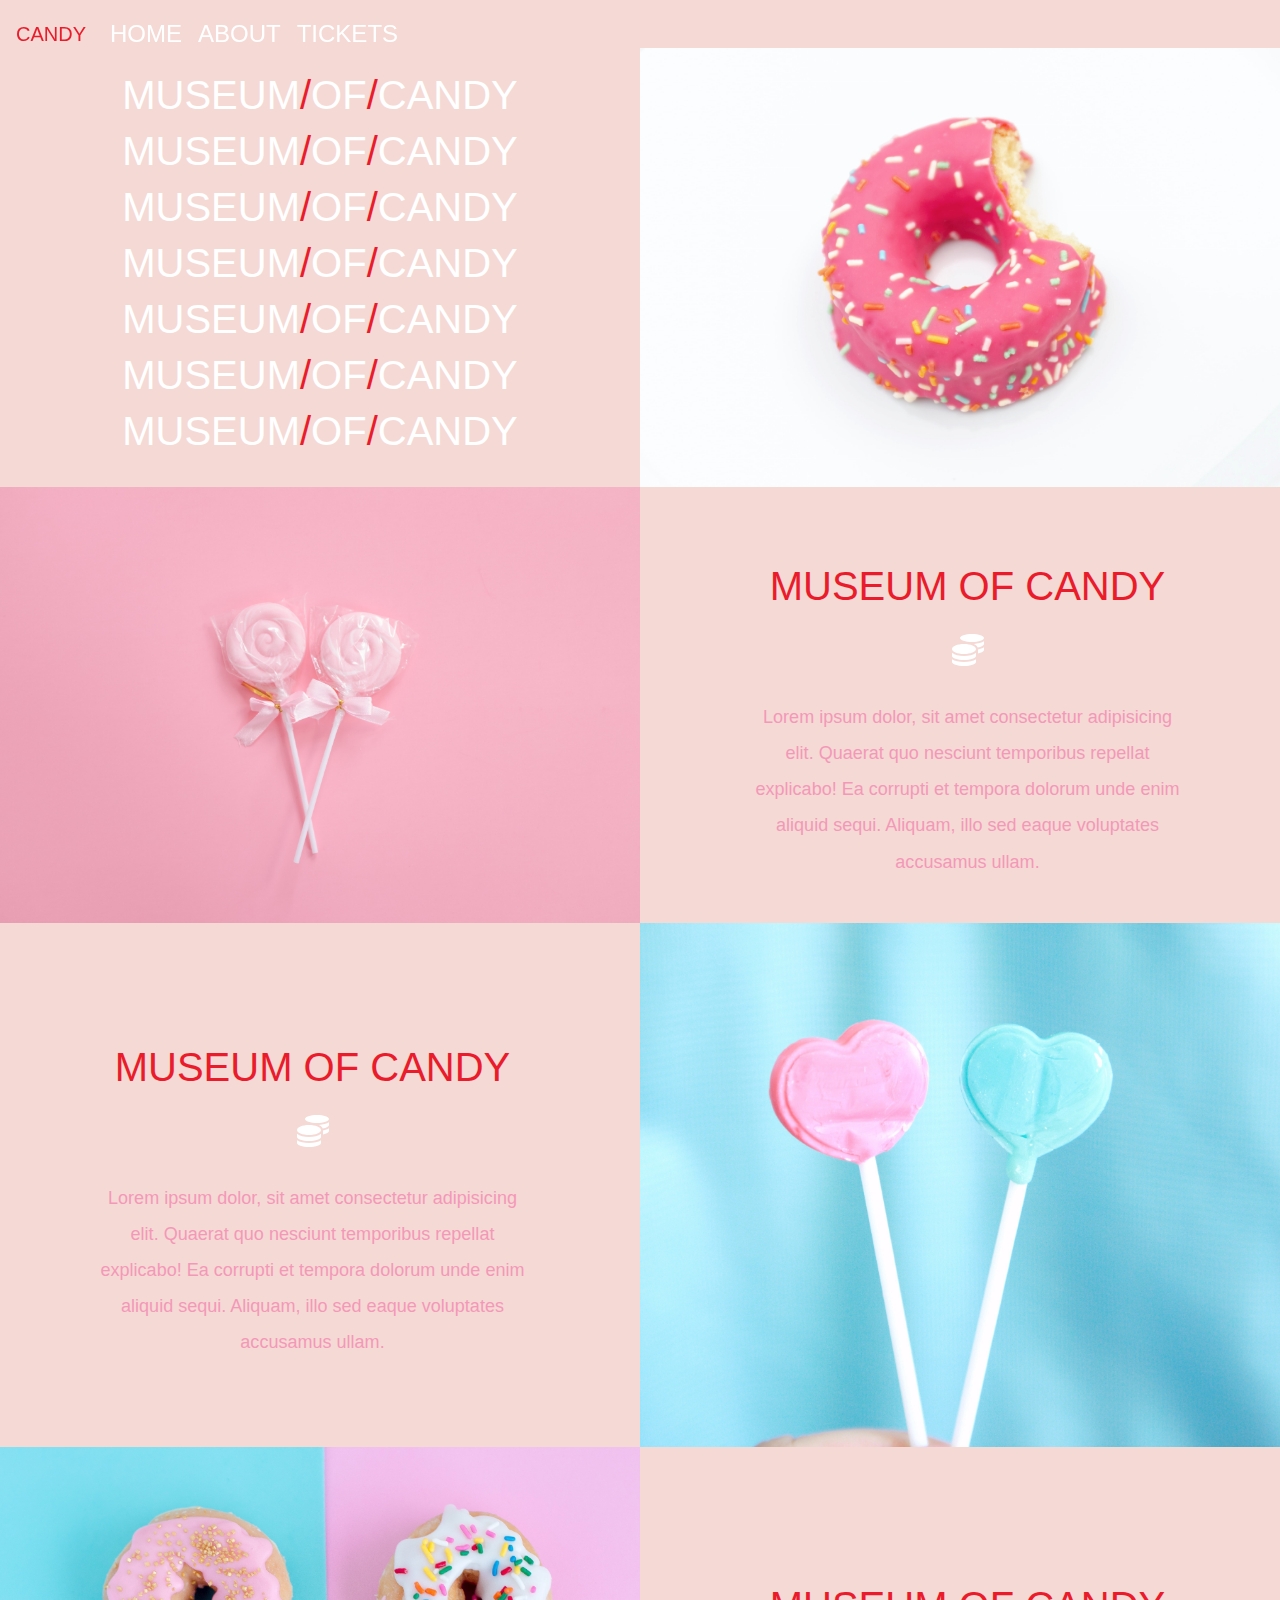
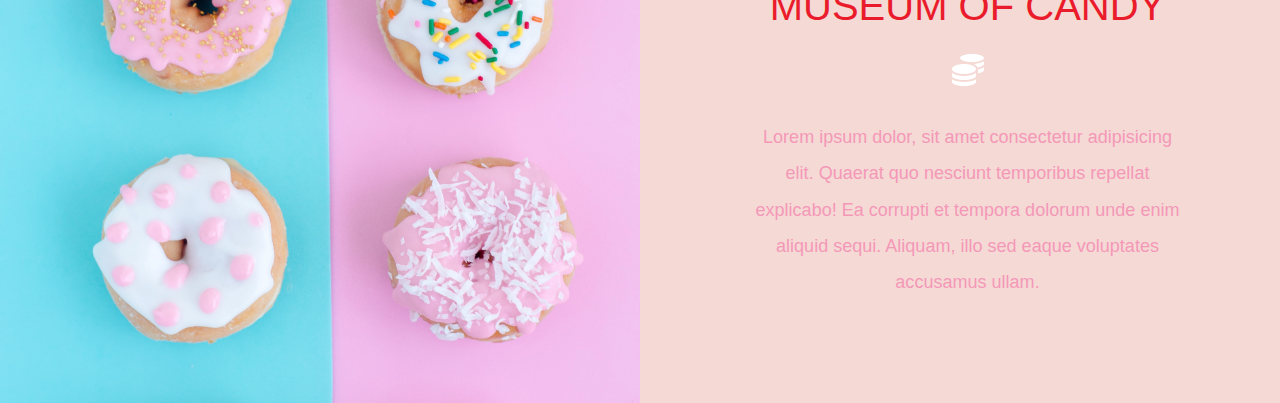
==== commit f509b109: "Project Completed" ====
--- a/Donut-Project.html
+++ b/Donut-Project.html
@@ -12,7 +12,7 @@
 
 <body>
 
-    <nav class="navbar navbar-dark navbar-expand-md py-0 fixed-top" id="mainNavbar">
+    <nav class="navbar navbar-dark navbar-expand-md fixed-top" id="mainNavbar">
         <a href="#" class="navbar-brand">CANDY</a>
         <button class="navbar-toggler" data-toggle="collapse" data-target="#navLinks" aria-label="Toggle navigation">
             <span class="navbar-toggler-icon"></span>
@@ -32,7 +32,7 @@
         </div>
     </nav>
 
-    <section class="container-fluid px-0">
+    <section class="container-fluid">
         <div class="row align-items-center mt-5">
             <div class="col-lg-6 px-0">
                 <div id="heading-group" class="text-center text-white d-none d-lg-block">
@@ -52,22 +52,84 @@
     </section>
 
     <section class="container-fluid px-0">
-        <div class="row">
-            <div class="col-md-6 px-0">
+        <div class="row align-items-center content">
+            <div class="col-md-6 px-0 order-2 order-md-1">
                 <img class="img-fluid" src="img/10.jpg" alt="">
             </div>
-            <div class="col-md-6 px-0">
-
+            <div class="col-md-6 px-0 text-center pt-5 order-1 order-md-2">
+                <div class="row justify-content-center">
+                    <div class="col-10 col-lg-8 blurb">
+                        <h2 class="pb-3">MUSEUM OF CANDY</h2>
+                        <i class="fas fa-coins d-none d-lg-inline pb-3"></i>
+                        <p class="lead pt-3">
+                            Lorem ipsum dolor, sit amet consectetur adipisicing elit. Quaerat quo nesciunt temporibus
+                            repellat
+                            explicabo! Ea corrupti et tempora dolorum unde enim aliquid sequi. Aliquam, illo sed eaque
+                            voluptates accusamus ullam.
+                        </p>
+                    </div>
+                </div>
             </div>
         </div>
     </section>
 
+    <section class="container-fluid px-0">
+        <div class="row align-items-center content">
+            <div class="col-md-6 px-0 text-center pt-5">
+                <div class="row justify-content-center">
+                    <div class="col-10 col-lg-8 blurb">
+                        <h2 class="pb-3">MUSEUM OF CANDY</h2>
+                        <i class="fas fa-coins d-none d-lg-inline pb-3"></i>
+                        <p class="lead pt-3">
+                            Lorem ipsum dolor, sit amet consectetur adipisicing elit. Quaerat quo nesciunt temporibus
+                            repellat
+                            explicabo! Ea corrupti et tempora dolorum unde enim aliquid sequi. Aliquam, illo sed eaque
+                            voluptates accusamus ullam.
+                        </p>
+                    </div>
+                </div>
+            </div>
+            <div class="col-md-6 px-0">
+                <img class="img-fluid" src="img/11.jpg" alt="">
+            </div>
+        </div>
+    </section>
+
+    <section class="container-fluid px-0">
+        <div class="row align-items-center content">
+            <div class="col-md-6 px-0 order-2 order-md-1">
+                <img class="img-fluid" src="img/7.jpg" alt="">
+            </div>
+            <div class="col-md-6 px-0 text-center pt-5 order-1 order-md-2">
+                <div class="row justify-content-center">
+                    <div class="col-10 col-lg-8 blurb">
+                        <h2 class="pb-3">MUSEUM OF CANDY</h2>
+                        <i class="fas fa-coins d-none d-lg-inline pb-3"></i>
+                        <p class="lead pt-3">
+                            Lorem ipsum dolor, sit amet consectetur adipisicing elit. Quaerat quo nesciunt temporibus
+                            repellat
+                            explicabo! Ea corrupti et tempora dolorum unde enim aliquid sequi. Aliquam, illo sed eaque
+                            voluptates accusamus ullam.
+                        </p>
+                    </div>
+                </div>
+            </div>
+        </div>
+    </section>
 
     <!-- Scripts -->
     <script src="js/all.min.js"></script>
     <script src="js/bootstrap.min.js"></script>
     <script src="js/jquery.min.js"></script>
-    <script src="js/popper.min.js"></script>
+    <!-- <script src="js/popper.min.js"></script> -->
+    <script>
+        $(function () {
+            $(document).scroll(function () {
+                var $nav = $("#mainNavbar");
+                $nav.toggleClass("scrolled", $(this).scrollTop() > $nav.height());
+            })
+        })
+    </script>
 </body>
 
 </html>--- a/css/app.css
+++ b/css/app.css
@@ -3,25 +3,45 @@
     font-family: "Nunito", sans-serif;
 }
 
+.blurb h2 {
+    color: #EA1C2C;
+    font-weight: 100;
+    font-size: 2.5rem;
+}
+
+
+
+.blurb p {
+    color: #f498b8;
+    font-weight: 100;
+    font-size: 1.128rem;
+    line-height: 2.0;
+}
+
+
 #mainNavbar {
-font-size: 1.5rem;
+    font-size: 1.5rem;
     font-weight: 100;
 }
-#mainNavbar .nav-link{
-color: white;
+
+#mainNavbar .nav-link {
+    color: white;
 }
+
 #mainNavbar .nav-link:hover {
-color: #EA1C2C;
+    color: #EA1C2C;
 }
+
 #mainNavbar .navbar-brand {
     color: #EA1C2C;
-    
+
 }
 
 #heading-group h1 {
     font-weight: 100;
     font-size: 2.5rem;
 }
+
 #heading-group span {
     color: #EA1C2C;
 }
@@ -30,4 +50,14 @@
     #heading-group h1 {
         font-size: 2rem;
     }
+}
+
+.fa-coins {
+    font-size: 3rem;
+    color: white;
+}
+
+.navbar.scrolled {
+    background: #dec0de;
+    transition: background 500ms;
 }